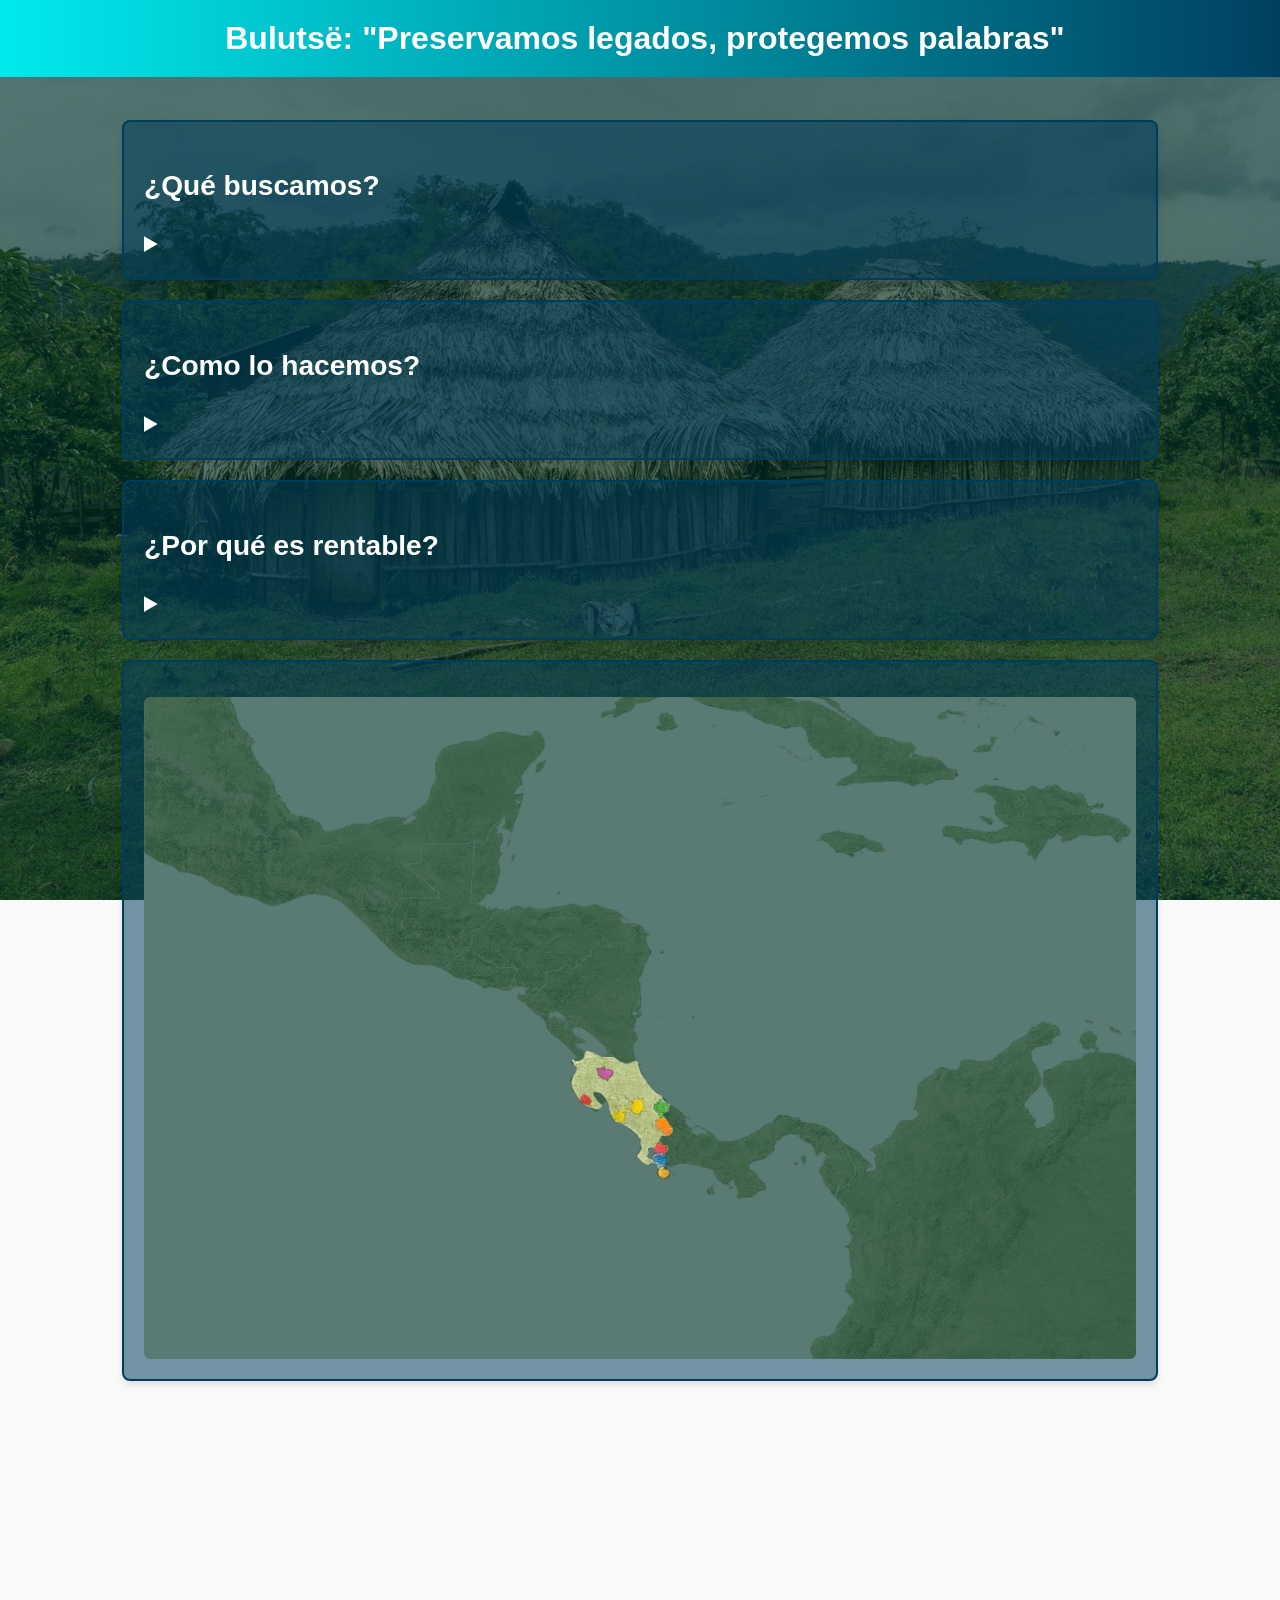
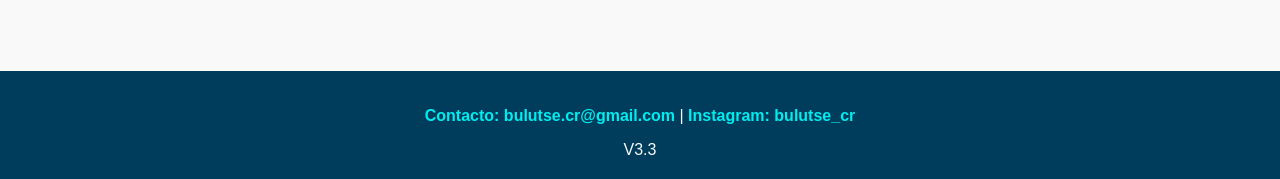
==== index.html @ 3cfbfaa1 "Add files via upload" ====
<!DOCTYPE html>
<html lang="es">
    <head>
        <meta charset="UTF-8">
        <meta name="viewport" content="width=device-width, initial-scale=1.0">
        <title>Bulutsë</title>
        <link rel="stylesheet" href="styles.css">
    </head>

    <body>
        <header>
            Bulutsë: "Preservamos legados, protegemos palabras"
        </header>

        <main>
            <div class="card">
                <h3>¿Qué buscamos?</h3>
                <details>
                    <summary></summary>
                    <p>Buscamos preservar y revitalizar las lenguas indígenas costarricenses mediante proyectos que unan tecnología y cultura. Nuestro objetivo es rescatar palabras, historias y saberes, transformándolos en herramientas accesibles para nuevas generaciones. Queremos crear espacios donde la identidad y la memoria colectiva se fortalezcan, asegurando que estos legados no se pierdan y puedan seguir transmitiéndose en el tiempo.</p>
                    <img src="img/ComunidadBribri.jpg" alt="Imagen de una comunidad bribri" class="card-img">
                </details>
            </div>
            <div class="card">
                <h3>¿Como lo hacemos?</h3>
                <details>
                    <summary></summary>
                    <p>Partimos de la observación de la pérdida de identidad de los pueblos indígenas y la falta de recopilación institucional de sus lenguas. Para responder a esta necesidad, desarrollamos una plataforma robótica con doble función: Como librería digital, actúa como repositorio automatizado que almacena y protege datos estructurados y no estructurados, salvaguardando la memoria histórica. Como sistema tutor inteligente, ofrece ejercicios personalizados que replican la enseñanza de un instructor humano, apoyándose en técnicas de procesamiento de lenguaje natural. De esta manera, Bulutsë integra tecnología educativa avanzada para catalogar, interpretar y enseñar lenguas de tradición oral, asegurando su conservación y transmisión a futuras generaciones.</p>
                    <img src="img/RobotACT.png" alt="Imagen del robot Bulutse" class="card-img">
                </details>
            </div>
            <div class="card">
                <h3>¿Por qué es rentable?</h3>
                <details>
                    <summary></summary>
                    <p>Bulutsë es rentable porque combina innovación tecnológica y preservación cultural en un modelo sostenible. Su sistema robótico y tutor inteligente permite ofrecer un servicio por suscripción a universidades, centros culturales y organizaciones que buscan conservar las lenguas autóctonas. El proyecto genera ingresos constantes mediante pagos periódicos, donde un 40% representa utilidad, otro 40% cubre fabricación y personal, y el 20% se destina al mantenimiento. Además, las alianzas estratégicas con instituciones académicas y fabricantes reducen costos de componentes como sensores y microprocesadores, aumentando los márgenes de ganancia. La demanda creciente de soluciones tecnológicas para la educación y la cultura asegura su viabilidad económica a corto y largo plazo, mientras su impacto social fortalece su valor en el mercado.</p>
                    <img src="img/Canvas.png" alt="Imagen del modelo canvas" class="card-img">
                </details>
            </div>
            <div class="card mapa" id="card-mapa">
                <img src="img/Mapa5.png" alt="Mapa global" class="card-img">
                <button class="btn-costa-rica" onclick="mostrarCostaRica()"></button>
            </div>
        </main>

        <footer>
            <p><a href="mailto:bulutse.cr@gmail.com">Contacto: bulutse.cr@gmail.com</a> | 
            <a href="https://www.instagram.com/bulutse_cr?igsh=MWhnaDRuYmZ4b3gzNQ==">Instagram: bulutse_cr</a></p>
            <div>V3.3</div>
        </footer>

        <script src="scripts.js"></script>
    </body>
</html>
---- styles.css ----
body {
        margin: 0;
        font-family: 'Segoe UI', Arial, sans-serif;
        background-color: #f9f9f9;
        color: #003D5C;
        background-image: url("/img/Background2.png"); 
        background-size: cover;  
        background-position: center; 
        background-attachment: fixed;
        }

header {
        margin-left: -15px;
        position: fixed;
        top: 0;
        width: 100%;
        background: linear-gradient(90deg, #00ECEF, #003D5C); 
        color: white;
        text-align: center;
        padding: 20px;
        font-size: 2rem;
        font-weight: bold;
        transition: transform 0.4s ease;
        z-index: 1000;
        }

.mapa {
        position: relative;
        }

body.scrolled header { transform: translateY(-100%); }

main {
        margin-top: 100px;
        display: flex;
        flex-direction: column;
        align-items: center;
        gap: 20px;
        padding: 20px;
        padding-bottom: 250px;
        }

.card {
        background-color: #003D5C8a;
        border: 2px solid #003D5C;
        border-radius: 8px;
        width: 80%;
        max-width: 1000px;
        padding: 20px;
        box-shadow: 0 4px 6px rgba(0,0,0,0.1);
        transition: transform 0.3s, box-shadow 0.3s, border-color 0.3s;
        font-size: 1.5rem;
        color: #ffffff;
        }

.card:hover {
        transform: translateY(-5px);
        box-shadow: 0 8px 12px rgba(0,0,0,0.2);
        border-color: #00ECEF;
        }

.card-img {
        display: block;
        width: 100%;
        max-height: 700px;
        object-fit: cover;
        margin-top: 15px;
        border-radius: 6px;
        }

footer {
        background-color: #003D5C;
        color: #f9f9f9;
        text-align: center;
        padding: 20px;
        margin-top: 40px;
        }

footer a {
        color: #00ECEF;
        text-decoration: none;
        font-weight: bold;
        }

footer a:hover { text-decoration: underline; }

button {
        background-color: #007A8C;
        color: #fff;
        border: none;
        padding: 12px 20px;
        margin: 10px;
        border-radius: 8px;
        font-size: 1.2rem;
        cursor: pointer;
        }

button:hover { background-color: #0091bd; }

.btn-costa-rica {
        position: absolute;
        left: 43%;   
        top: 55%; 
        width: 10%;   
        height: 16%;
        background: transparent; 
        border: none;
        cursor: pointer;
        transition: transform 0.8s ease;
        }

.btn-costa-rica:hover {
        transform: scale(1.5);
        background-image: url("img/CR-transparent.png");
        background-size: cover;
        background-repeat: no-repeat;
        background-color: transparent;
        }

.btn-costa-rica::after {
        content: "Costa Rica"; 
        position: absolute;
        top: -40px; 
        left: 50%;
        transform: translateX(-50%);
        color: #ffffff;
        font-size: 1.2rem;
        font-weight: bold;
        opacity: 0;
        transition: opacity 0.6s ease;
        pointer-events: none; 
        }

.btn-costa-rica:hover::after {
        opacity: 1;
        text-shadow: 3px 3px 6px #000000, -3px -3px 6px #000000;
        }
        
.btn-bribri {
        position: absolute;
        left: 71%;  
        top: 64%;  
        width: 8%;   
        height: 12%;
        background: transparent; 
        border: none;
        cursor: pointer;
        transition: transform 0.8s ease;
        }

.btn-bribri:hover {
        transform: scale(1.3);
        background-image: url("img/BribriTransparent.png");
        background-size: cover;
        background-repeat: no-repeat;
        background-color: transparent;
        }

.btn-bribri::after {
        content: "Bribri"; 
        position: absolute;
        top: -30px; 
        left: 50%;
        transform: translateX(-50%);
        color: #ffffff;
        font-size: 1.2rem;
        font-weight: bold;
        opacity: 0;
        transition: opacity 0.6s ease;
        pointer-events: none; 
        }
        
.btn-bribri:hover::after {
        opacity: 1;
        text-shadow: 3px 3px 6px #000000, -3px -3px 6px #000000;
        }

.card-img-container {
        position: relative;
        }


.menu-costa-rica {
        position: absolute;
        top: 20%;
        left: 50%;
        transform: translateX(-50%);
        text-align: center;
        }

.menu-costa-rica h3 {
        color: #ffffff;
        margin-bottom: 20px;
        }

.menu-costa-rica button {
        display: block;
        margin: 10px auto;
        }

.btn-regresar {
        position: absolute;
        top: 2%;  
        left: 2%;  
        width: 12%;
        height: 15%;
        max-height: 50px;
        background-color: #007A8C;
        color: #fff;
        border: none;
        padding: 0;
        border-radius: 6px;
        cursor: pointer;
        transition: background-color 0.3s ease;
        display: flex;       
        align-items: center; 
        justify-content: center; 
        font-size: 1.2rem;
        }

.btn-regresar:hover {
        background-color: #0091bd;
        }

.diccionario-container {
        padding: 20px;
        color: #fff;
        }

.diccionario-grid {
        display: grid;
        grid-template-columns: 1fr 1fr; 
        gap: 20px;
        }

.diccionario-item {
        background-color: rgba(0, 61, 92, 0.6);
        border: 2px solid #00ECEF;
        border-radius: 8px;
        padding: 15px;
        }

.bribri-view {
        padding-top: 100px; 
        }

.diccionario-container {
        padding-top: 100px; 
        }

.info-container {
        display: flex;
        align-items: center;
        justify-content: flex-start;
        gap: 10px;
        margin-top: 10px;
        flex-direction: row;
}

.info-text {
        flex: 1;
        color: #fff;
        font-size: 1.3rem;
}

.info-img {
        width: 100px;
        height: auto;
}

.speech-bubble {
        position: relative;
        background-color: rgba(255, 255, 255, 0.15);
        border: 2px solid #00ECEF;
        border-radius: 15px;
        padding: 15px 20px;
        color: #fff;
        font-size: 1.1rem;
        max-width: 70%;
        box-shadow: 0 4px 6px rgba(0,0,0,0.3);
}

.speech-bubble::before {
        content: "";
        position: absolute;
        left: -15px;
        top: 20px;
        border-width: 10px;
        border-style: solid;
        border-color: transparent rgba(255,255,255,0.15) transparent transparent;
}

.opciones-grid {
        display: flex;
        flex-wrap: wrap;
        gap: 10px;
        justify-content: center;
}

.loro-container {
        display: flex;
        justify-content: center;  
        align-items: center;      
}

.loro-container img {
        width: 120px;
        height: auto;
}

.loro-mensaje-container {
        display: flex;
        align-items: flex-start;
        justify-content: flex-start;
        gap: 15px;
        margin-top: 20px;
}

.loro-mensaje-container .info-img {
        width: 100px;
        height: auto;
}

#speech-container {
        background-color: rgba(255, 255, 255, 0.15);
        border: 2px solid #00ECEF;
        border-radius: 15px;
        padding: 15px 20px;
        color: #fff;
        font-size: 1.1rem;
        max-width: 70%;
        box-shadow: 0 4px 6px rgba(0,0,0,0.3);
}

.bribri-text-box {
        background-color: rgba(0, 61, 92, 0.6); 
        border: 2px solid #00ECEF;
        border-radius: 10px;
        padding: 15px;
        margin: 15px 0;
        color: #fff;
        font-size: 1.2rem;
        text-align: center;
        box-shadow: 0 4px 6px rgba(0,0,0,0.3);
}

.memoria-grid {
        display: grid;
        grid-template-columns: repeat(4, 1fr);
        gap: 15px;
        margin-top: 20px;
}

.carta {
        background-color: #007A8C;
        color: #fff;
        border: 2px solid #00ECEF;
        border-radius: 8px;
        font-size: 1.5rem;
        cursor: pointer;
        height: 120px;
        display: flex;
        align-items: center;
        justify-content: center;
}

.carta img {
        width: 100%;
        height: 100%;
        object-fit: contain; 
        border-radius: 6px;  
}

.carta.encontrada {
        visibility: hidden; 
}



@media only screen and (max-width: 720px) {
        body {
                font-size: 14px;;
        }
        header {
                font-size: 20px;
        }
        .card {
                font-size: 14px;
        }
        button {
                font-size: 16px; 
                padding: 10px; 
                min-width: fit-content;
                min-height: fit-content;
                max-width: 25px;
                max-height: 15px;
        }
        .btn-costa-rica:hover {
                background-image: none;
        }
        .btn-costa-rica::after{
                font-size: 1rem;
        }     
        .btn-bribri{
                top: 60%;
        }
        .btn-bribri:hover {
                background-image: none;
        }

        .btn-bribri::after {
                font-size: 1rem;
        }           
        
        footer{
                padding: 5%;
                margin-top: -10%;
        }

        .bribri-view {
                padding-top: 40px; 
        }

        .diccionario-grid {
                grid-template-columns: 1fr;
        }

        .opciones-grid {
                display: grid;
                grid-template-columns: 1fr 1fr;
                gap: 10px;
                justify-items: center;
        }

        .info-container{
                flex-direction: column;
                align-items: center;
        }

        .speech-bubble{
                max-width: 90%;
                word-wrap: break-word;
                overflow-wrap: break-word;
                box-sizing: border-box;
                font-size: 1rem;
        }

        .info-img{
                max-width: 100px;
                height: auto;
        }

        .bribri-text-box {
        font-size: 1rem;
        }

        .memoria-grid {
        grid-template-columns: repeat(4, 1fr);
        gap: 6px;
        margin: 10px auto;
        width: 90%;
        max-width: 360px; 
        justify-items: center;
        }

        .carta {
        font-size: 0.5rem; 
        height: 100%;      
        width: 100%;
        max-height: 200px;
        max-width: 70px; 
        padding: 0;
        display: flex;
        align-items: center;
        justify-content: center;
        overflow: hidden; 
        }

        .carta img {
        width: 100%;
        height: 100%;
        object-fit: contain; 
        border-radius: 6px;
        }


}
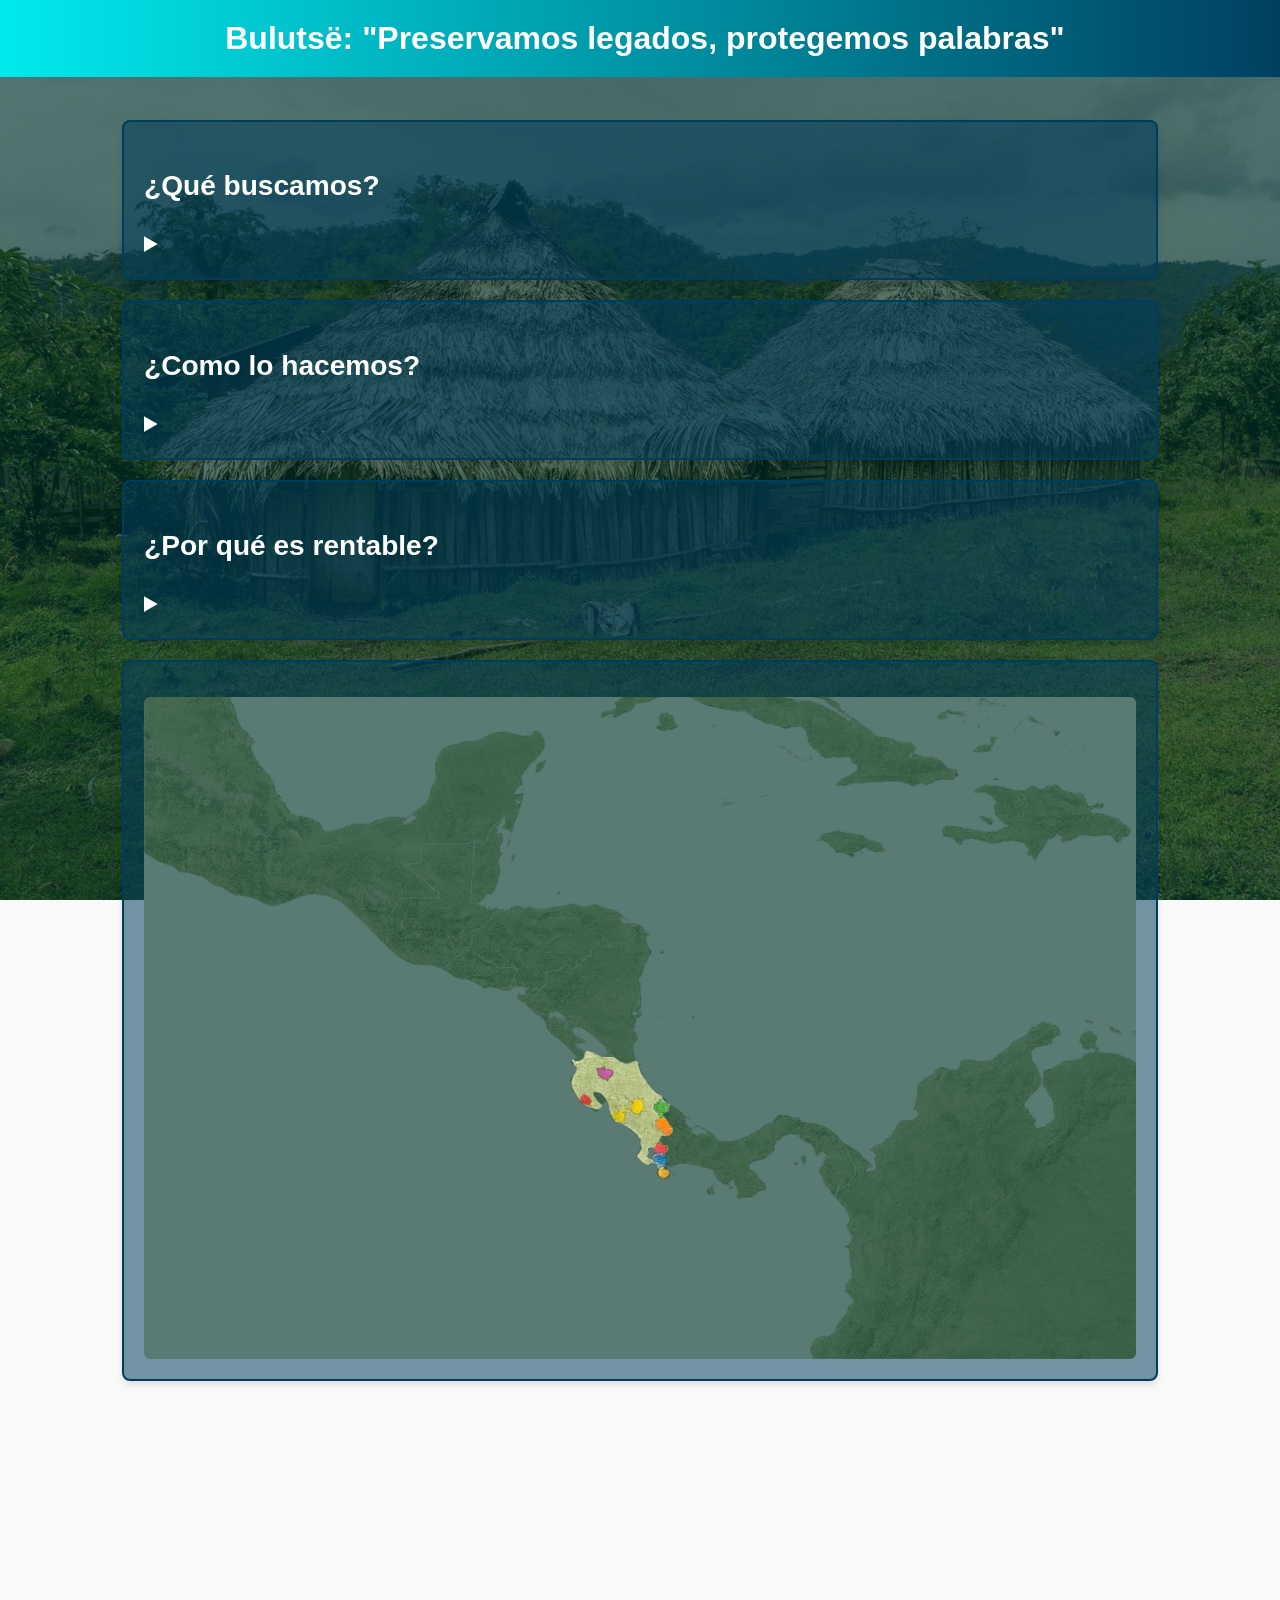
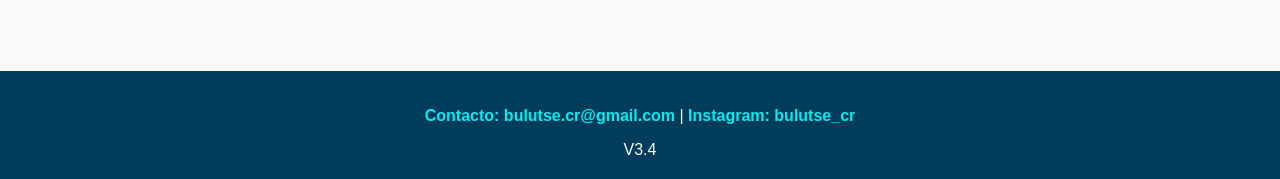
==== commit 4b69f186: "Add files via upload" ====
--- a/index.html
+++ b/index.html
@@ -46,7 +46,7 @@
         <footer>
             <p><a href="mailto:bulutse.cr@gmail.com">Contacto: bulutse.cr@gmail.com</a> | 
             <a href="https://www.instagram.com/bulutse_cr?igsh=MWhnaDRuYmZ4b3gzNQ==">Instagram: bulutse_cr</a></p>
-            <div>V3.3</div>
+            <div>V3.4</div>
         </footer>
 
         <script src="scripts.js"></script>
--- a/styles.css
+++ b/styles.css
@@ -467,6 +467,7 @@
         font-size: 0.5rem; 
         height: 100%;      
         width: 100%;
+        min-height: 100px;
         max-height: 200px;
         max-width: 70px; 
         padding: 0;
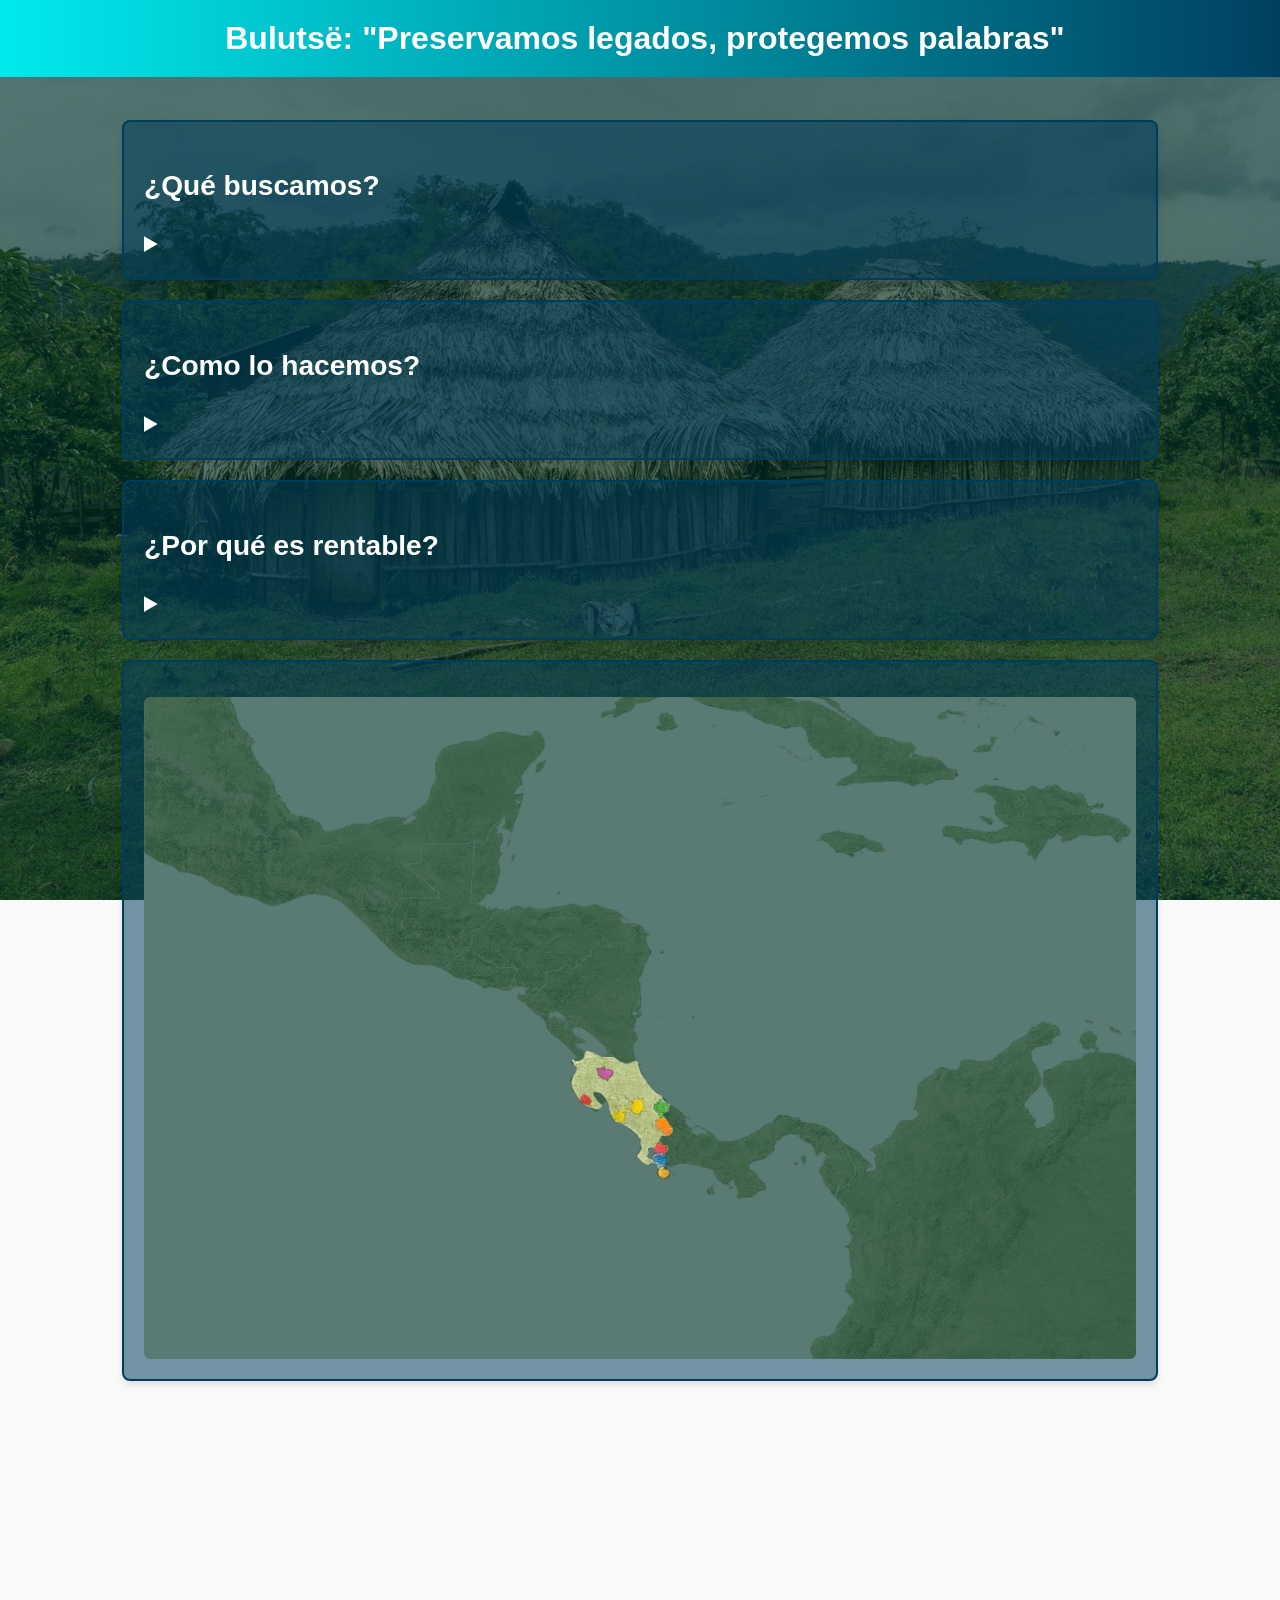
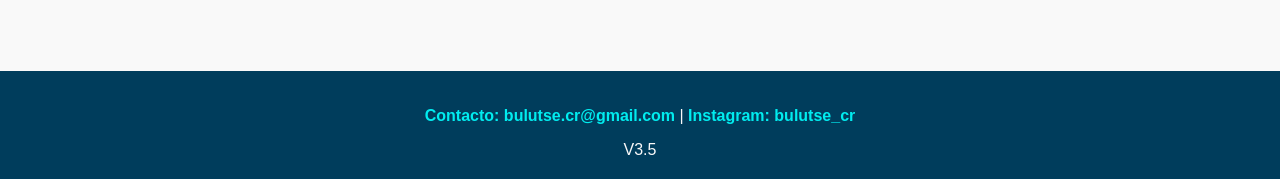
==== commit bf8d8bce: "Add files via upload" ====
--- a/index.html
+++ b/index.html
@@ -46,7 +46,7 @@
         <footer>
             <p><a href="mailto:bulutse.cr@gmail.com">Contacto: bulutse.cr@gmail.com</a> | 
             <a href="https://www.instagram.com/bulutse_cr?igsh=MWhnaDRuYmZ4b3gzNQ==">Instagram: bulutse_cr</a></p>
-            <div>V3.4</div>
+            <div>V3.5</div>
         </footer>
 
         <script src="scripts.js"></script>
--- a/styles.css
+++ b/styles.css
@@ -464,10 +464,9 @@
         }
 
         .carta {
-        font-size: 0.5rem; 
-        height: 100%;      
+        font-size: 0.8rem; 
+        height: 200%;      
         width: 100%;
-        min-height: 100px;
         max-height: 200px;
         max-width: 70px; 
         padding: 0;
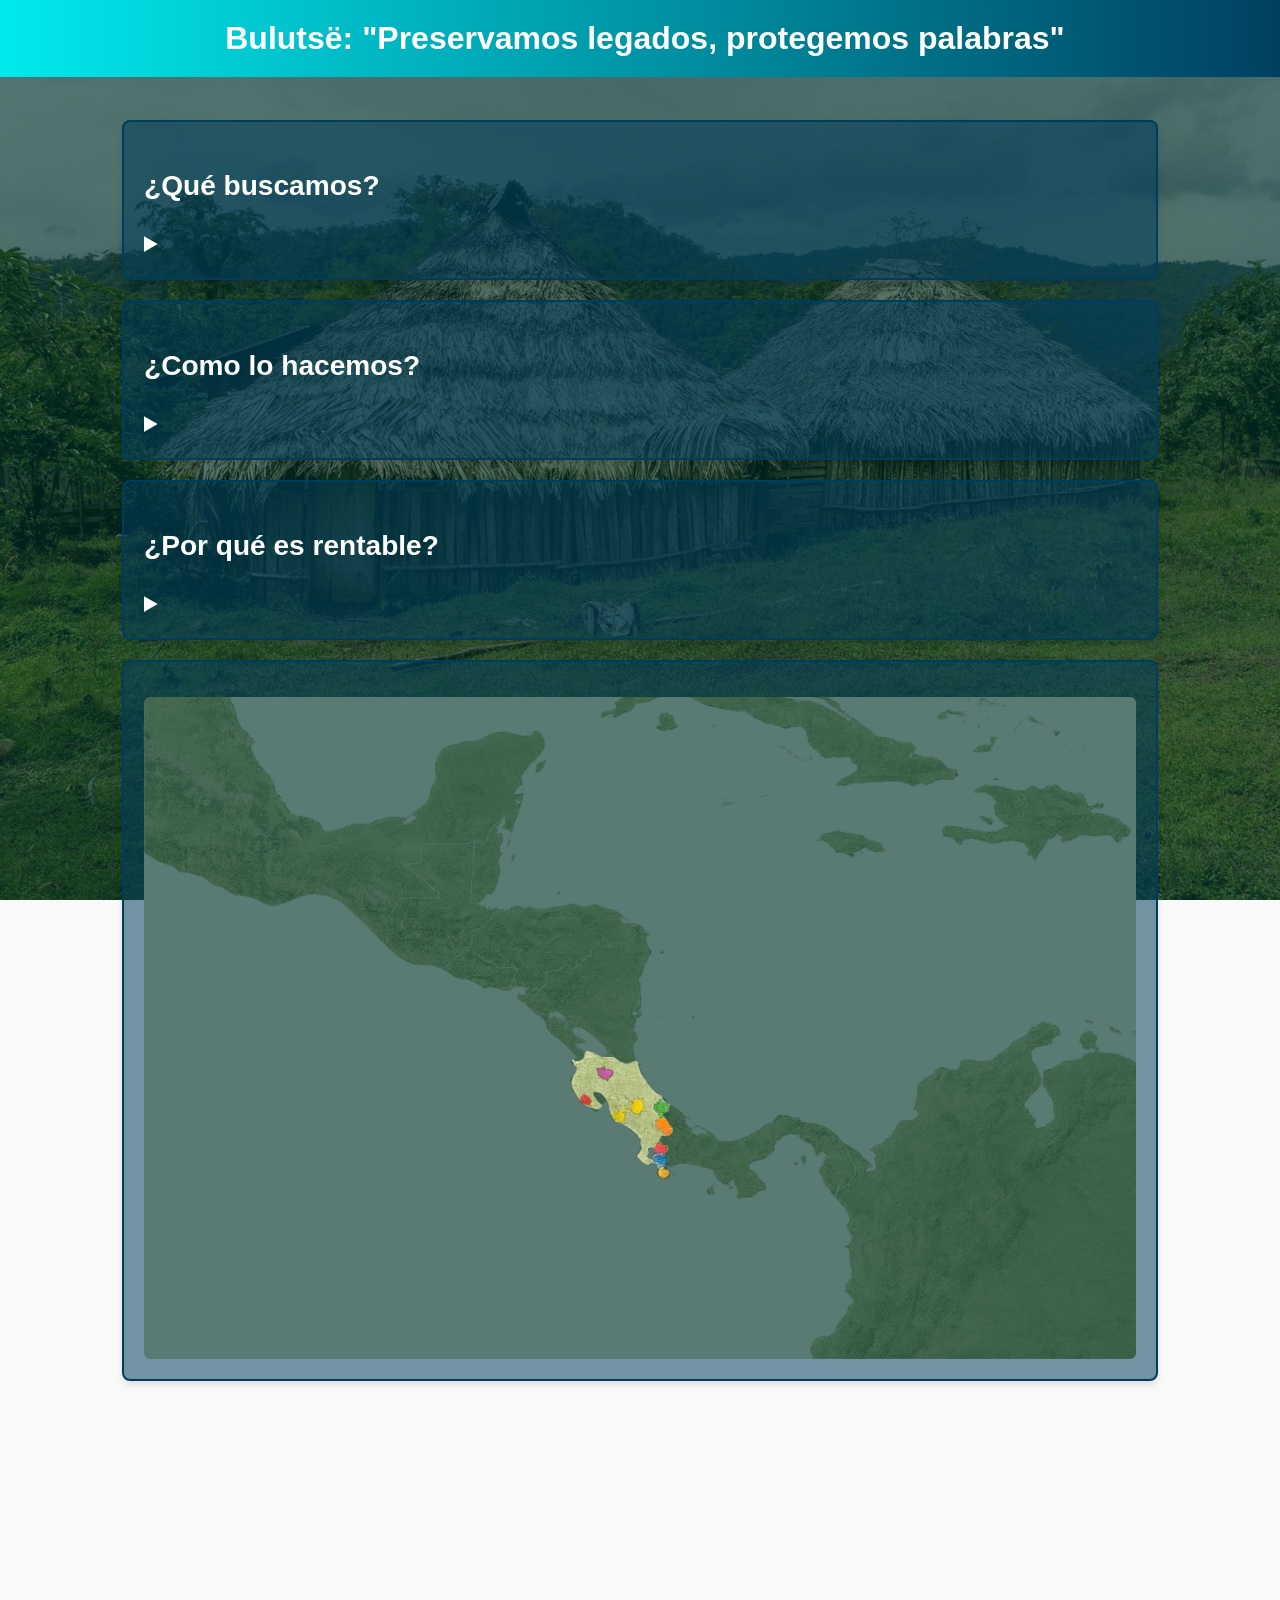
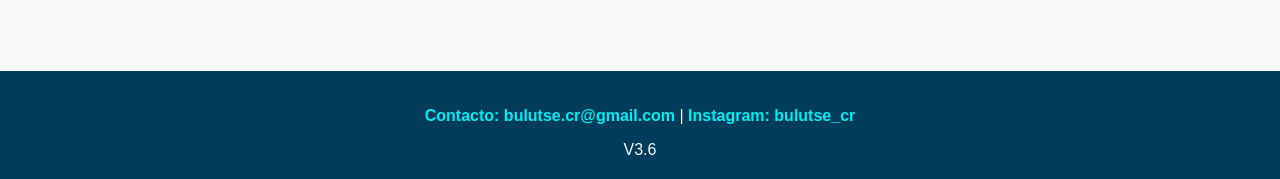
==== commit 902614d9: "Add files via upload" ====
--- a/index.html
+++ b/index.html
@@ -46,7 +46,7 @@
         <footer>
             <p><a href="mailto:bulutse.cr@gmail.com">Contacto: bulutse.cr@gmail.com</a> | 
             <a href="https://www.instagram.com/bulutse_cr?igsh=MWhnaDRuYmZ4b3gzNQ==">Instagram: bulutse_cr</a></p>
-            <div>V3.5</div>
+            <div>V3.6</div>
         </footer>
 
         <script src="scripts.js"></script>
--- a/styles.css
+++ b/styles.css
@@ -464,7 +464,7 @@
         }
 
         .carta {
-        font-size: 0.8rem; 
+        font-size: 1rem; 
         height: 200%;      
         width: 100%;
         max-height: 200px;
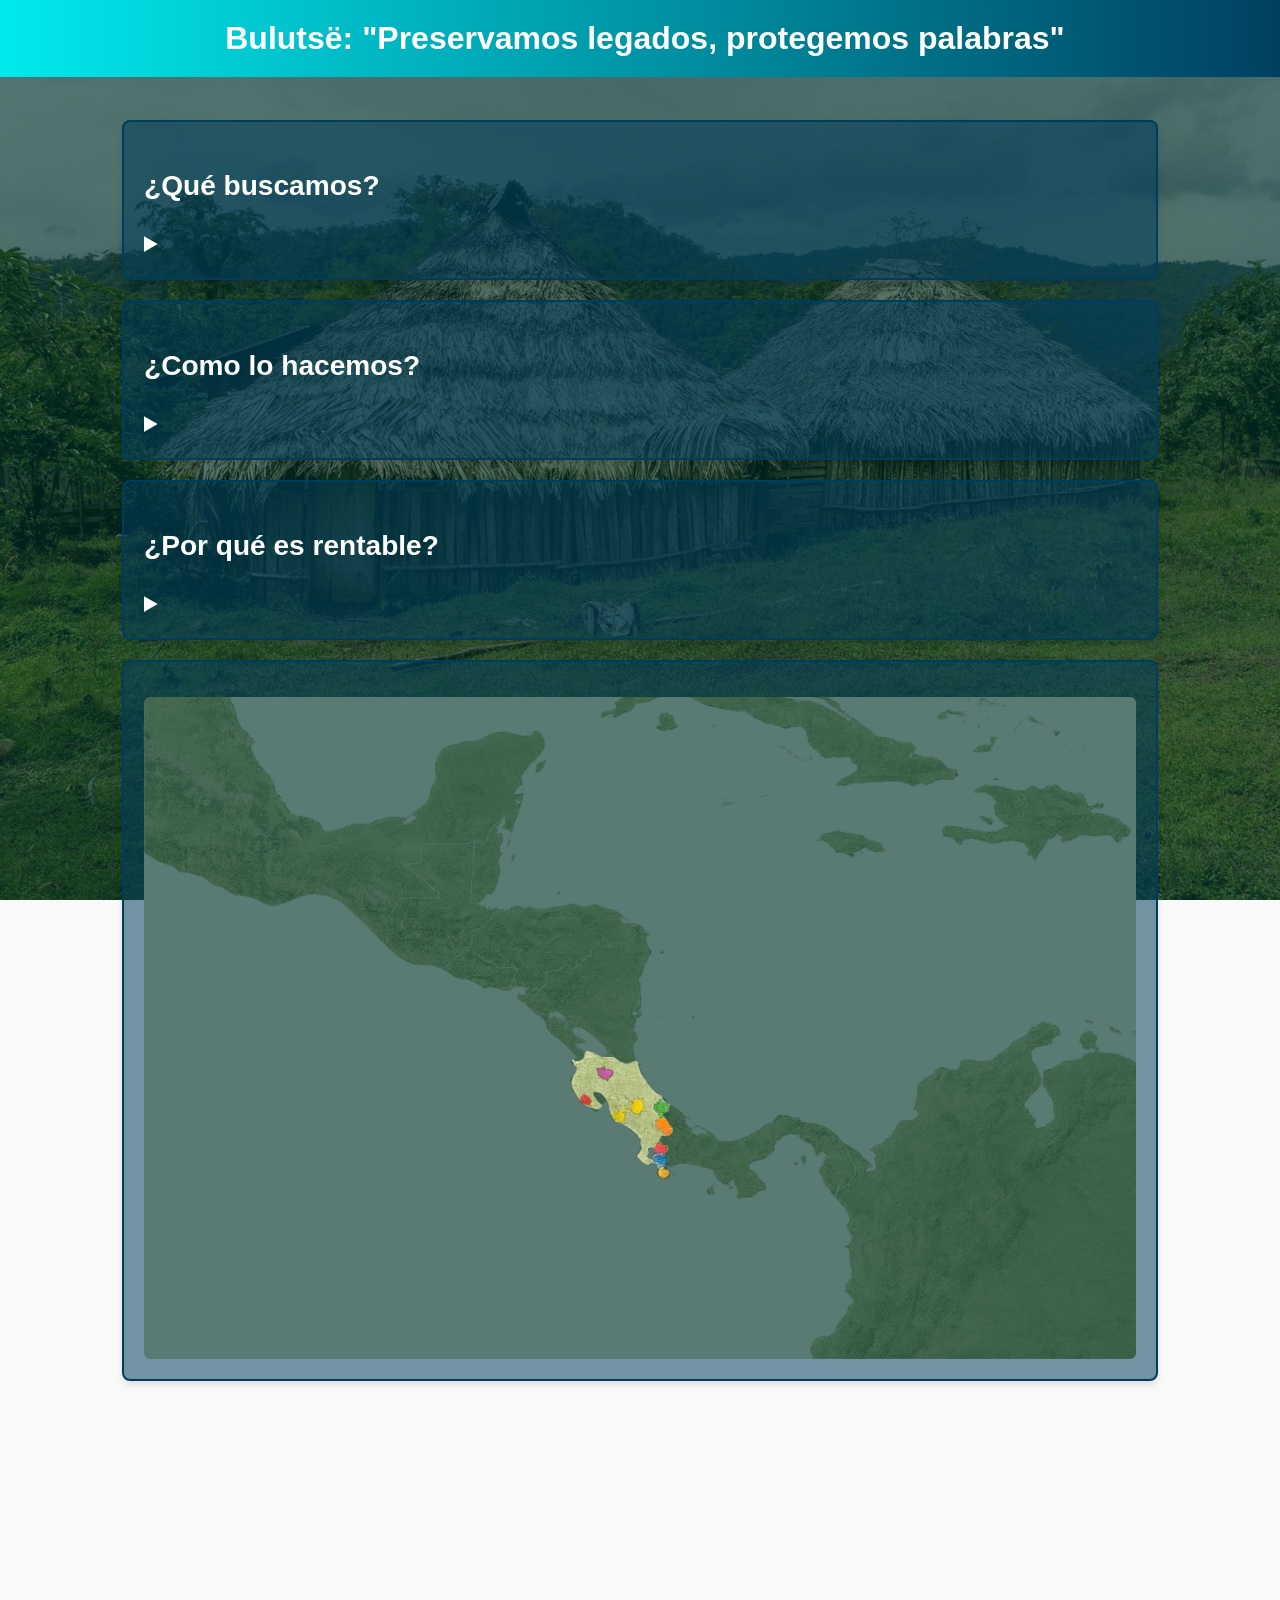
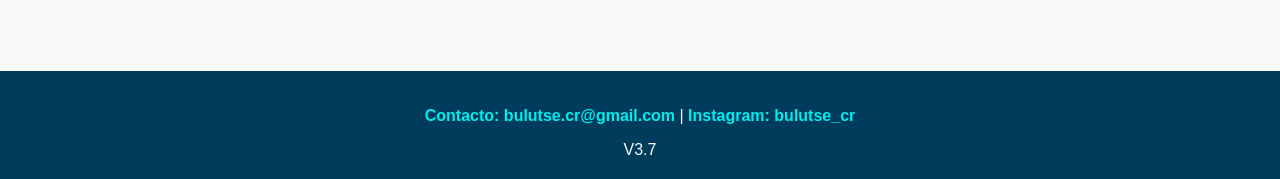
==== commit 32e82dca: "Add files via upload" ====
--- a/index.html
+++ b/index.html
@@ -46,7 +46,7 @@
         <footer>
             <p><a href="mailto:bulutse.cr@gmail.com">Contacto: bulutse.cr@gmail.com</a> | 
             <a href="https://www.instagram.com/bulutse_cr?igsh=MWhnaDRuYmZ4b3gzNQ==">Instagram: bulutse_cr</a></p>
-            <div>V3.6</div>
+            <div>V3.7</div>
         </footer>
 
         <script src="scripts.js"></script>
--- a/styles.css
+++ b/styles.css
@@ -467,7 +467,7 @@
         font-size: 1rem; 
         height: 200%;      
         width: 100%;
-        max-height: 200px;
+        max-height: 100px;
         max-width: 70px; 
         padding: 0;
         display: flex;
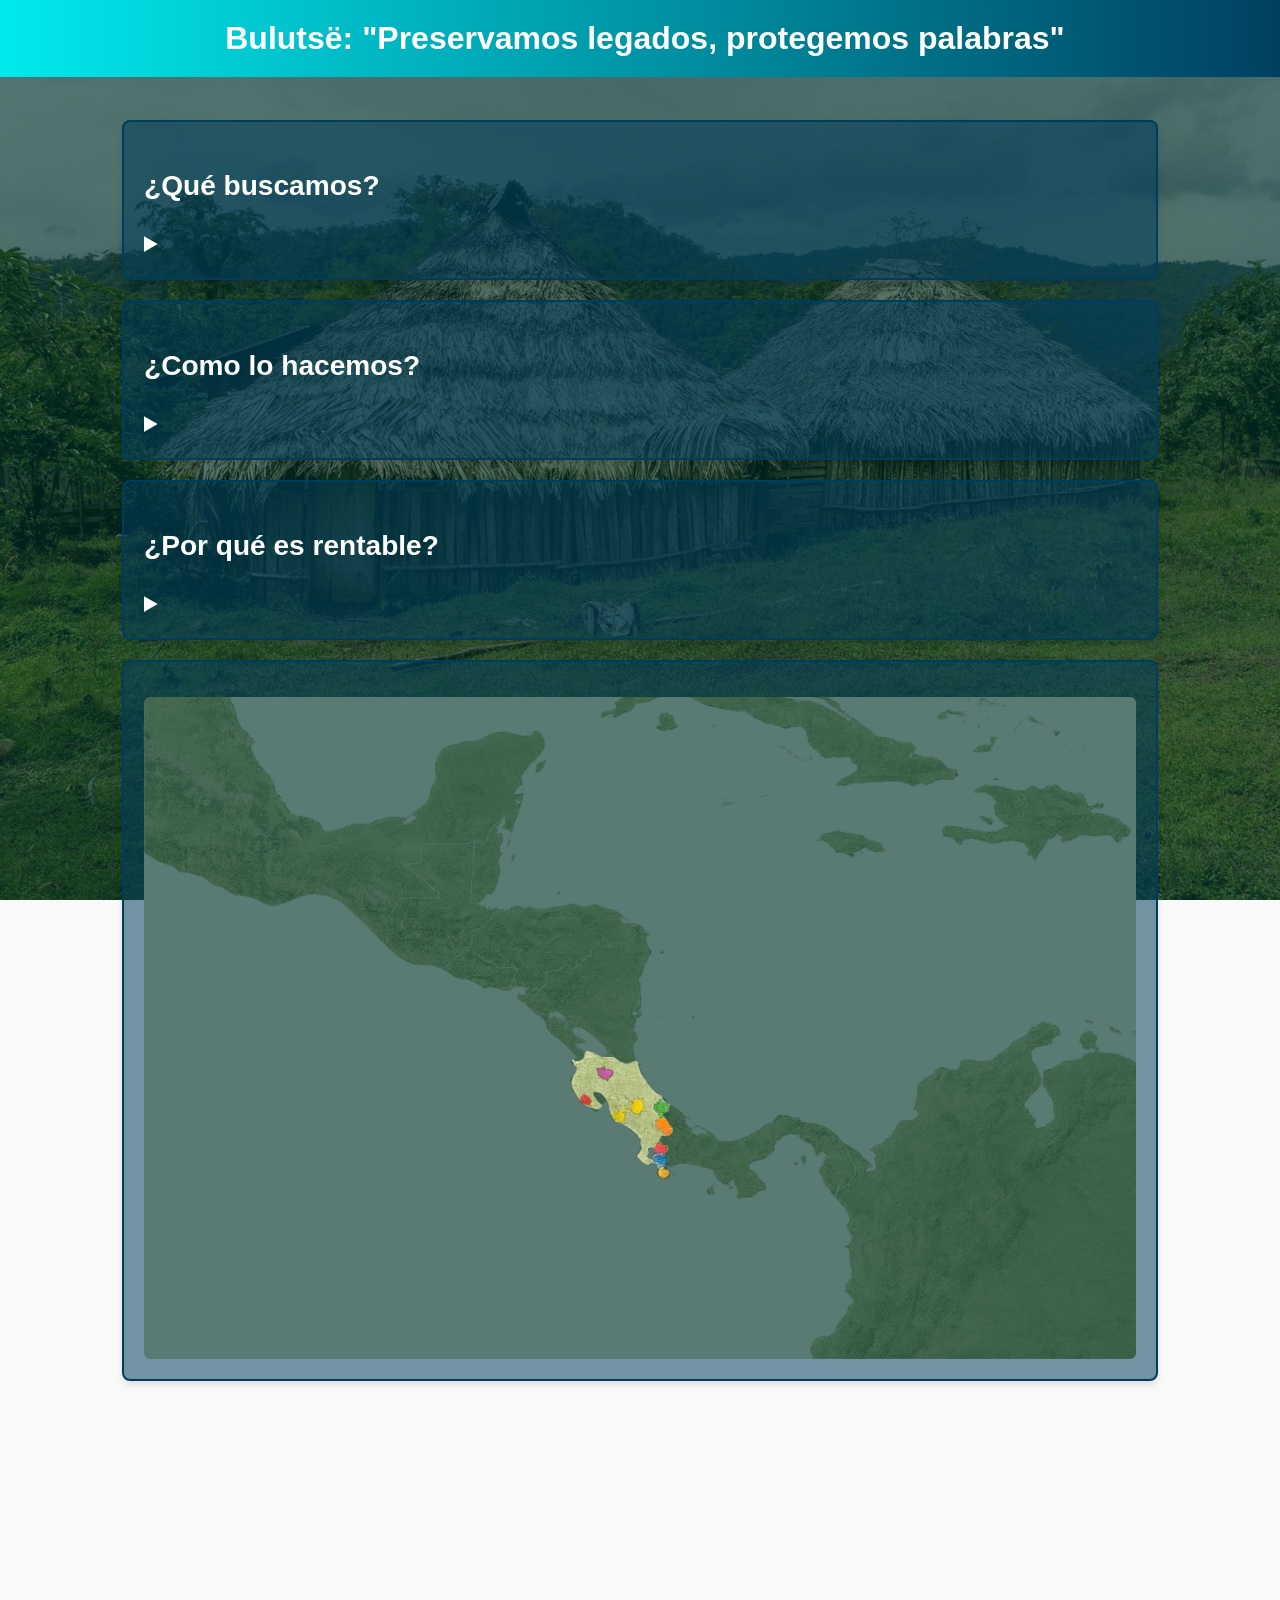
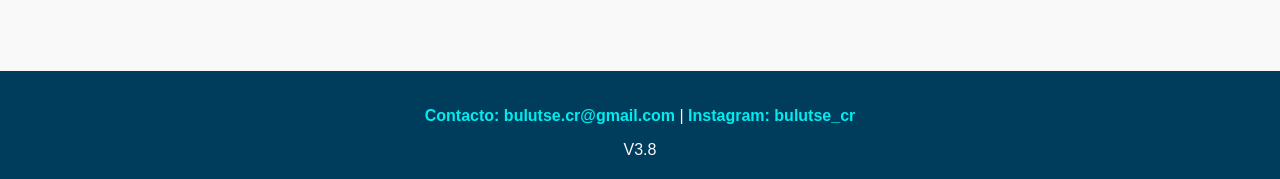
==== commit 817580e6: "Add files via upload" ====
--- a/index.html
+++ b/index.html
@@ -46,7 +46,7 @@
         <footer>
             <p><a href="mailto:bulutse.cr@gmail.com">Contacto: bulutse.cr@gmail.com</a> | 
             <a href="https://www.instagram.com/bulutse_cr?igsh=MWhnaDRuYmZ4b3gzNQ==">Instagram: bulutse_cr</a></p>
-            <div>V3.7</div>
+            <div>V3.8</div>
         </footer>
 
         <script src="scripts.js"></script>
--- a/styles.css
+++ b/styles.css
@@ -464,8 +464,8 @@
         }
 
         .carta {
-        font-size: 1rem; 
-        height: 200%;      
+        font-size: 0.8rem; 
+        height: 100%;      
         width: 100%;
         max-height: 100px;
         max-width: 70px; 
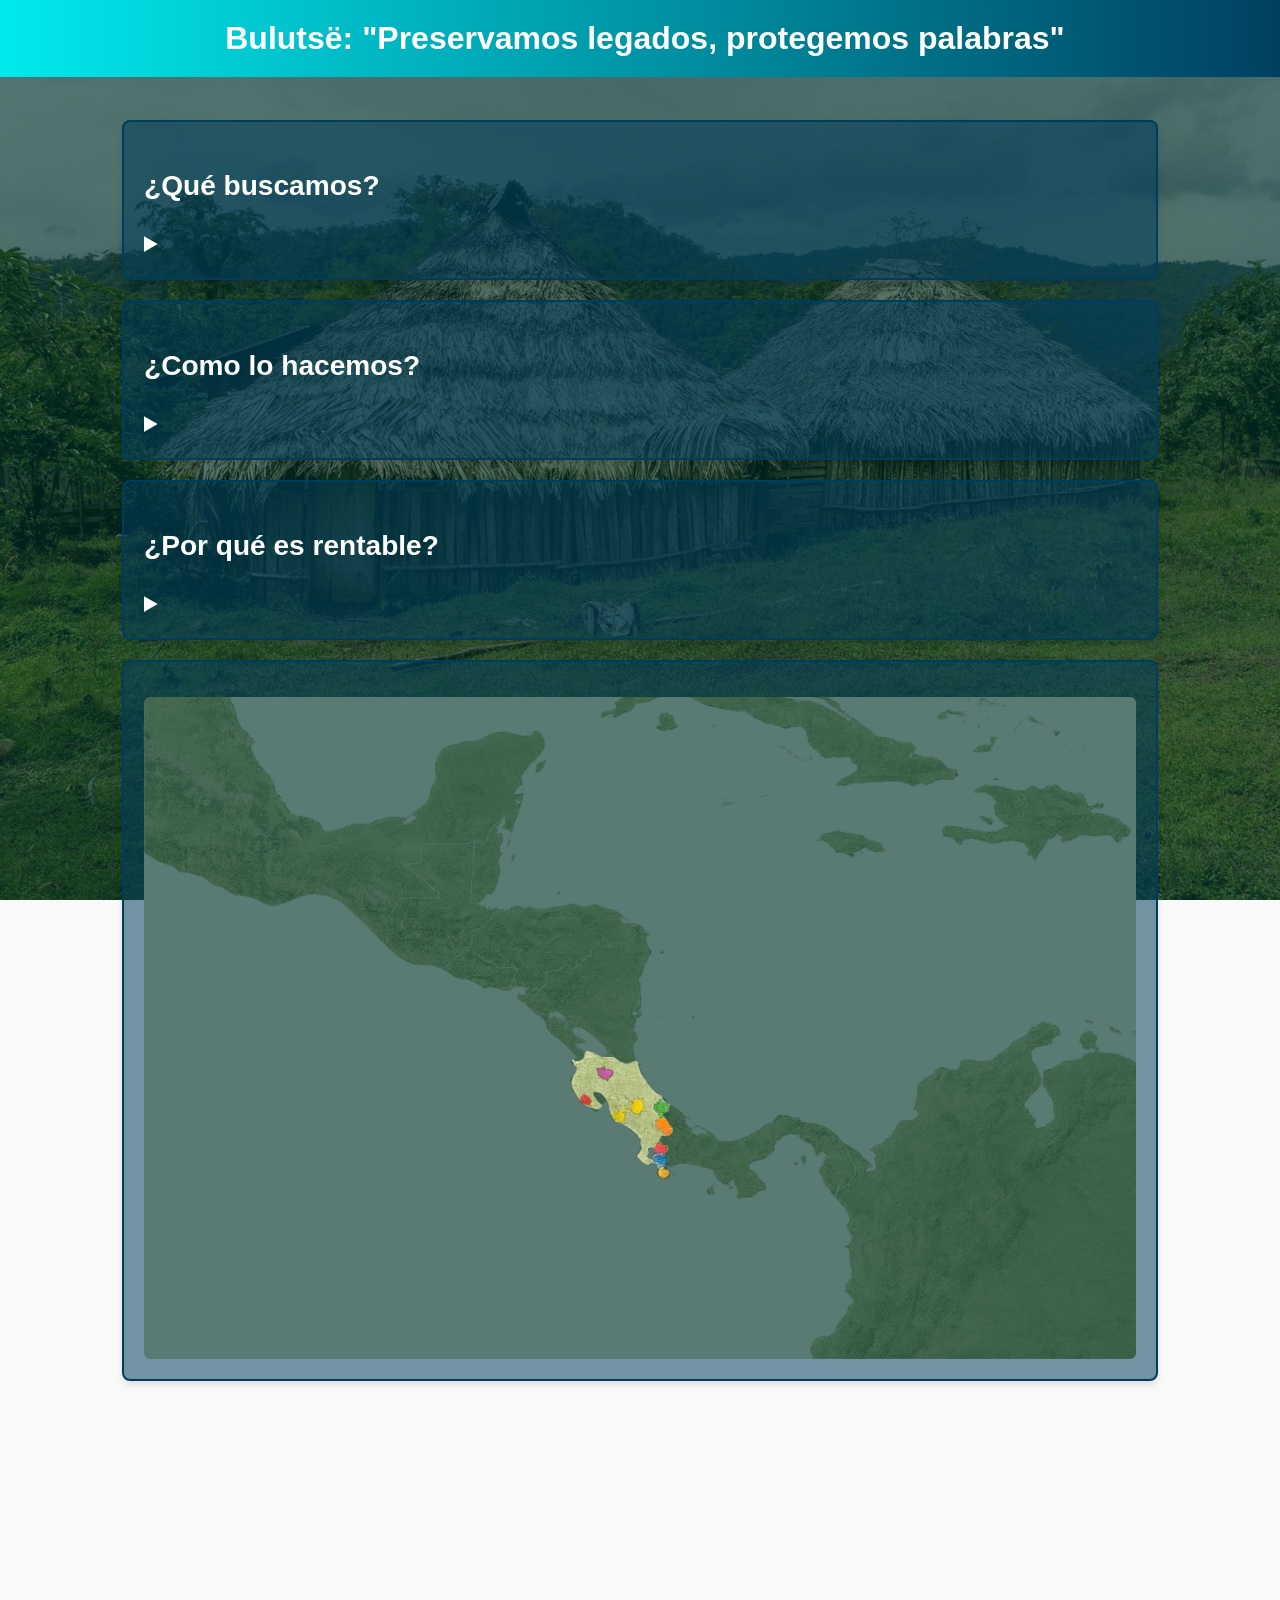
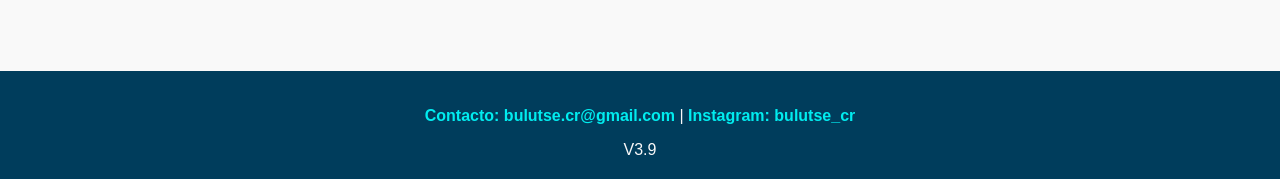
==== commit 6a260b71: "Add files via upload" ====
--- a/index.html
+++ b/index.html
@@ -46,7 +46,7 @@
         <footer>
             <p><a href="mailto:bulutse.cr@gmail.com">Contacto: bulutse.cr@gmail.com</a> | 
             <a href="https://www.instagram.com/bulutse_cr?igsh=MWhnaDRuYmZ4b3gzNQ==">Instagram: bulutse_cr</a></p>
-            <div>V3.8</div>
+            <div>V3.9</div>
         </footer>
 
         <script src="scripts.js"></script>
--- a/styles.css
+++ b/styles.css
@@ -465,9 +465,9 @@
 
         .carta {
         font-size: 0.8rem; 
-        height: 100%;      
+        height: 60px;      
         width: 100%;
-        max-height: 100px;
+        max-height: 60px;
         max-width: 70px; 
         padding: 0;
         display: flex;
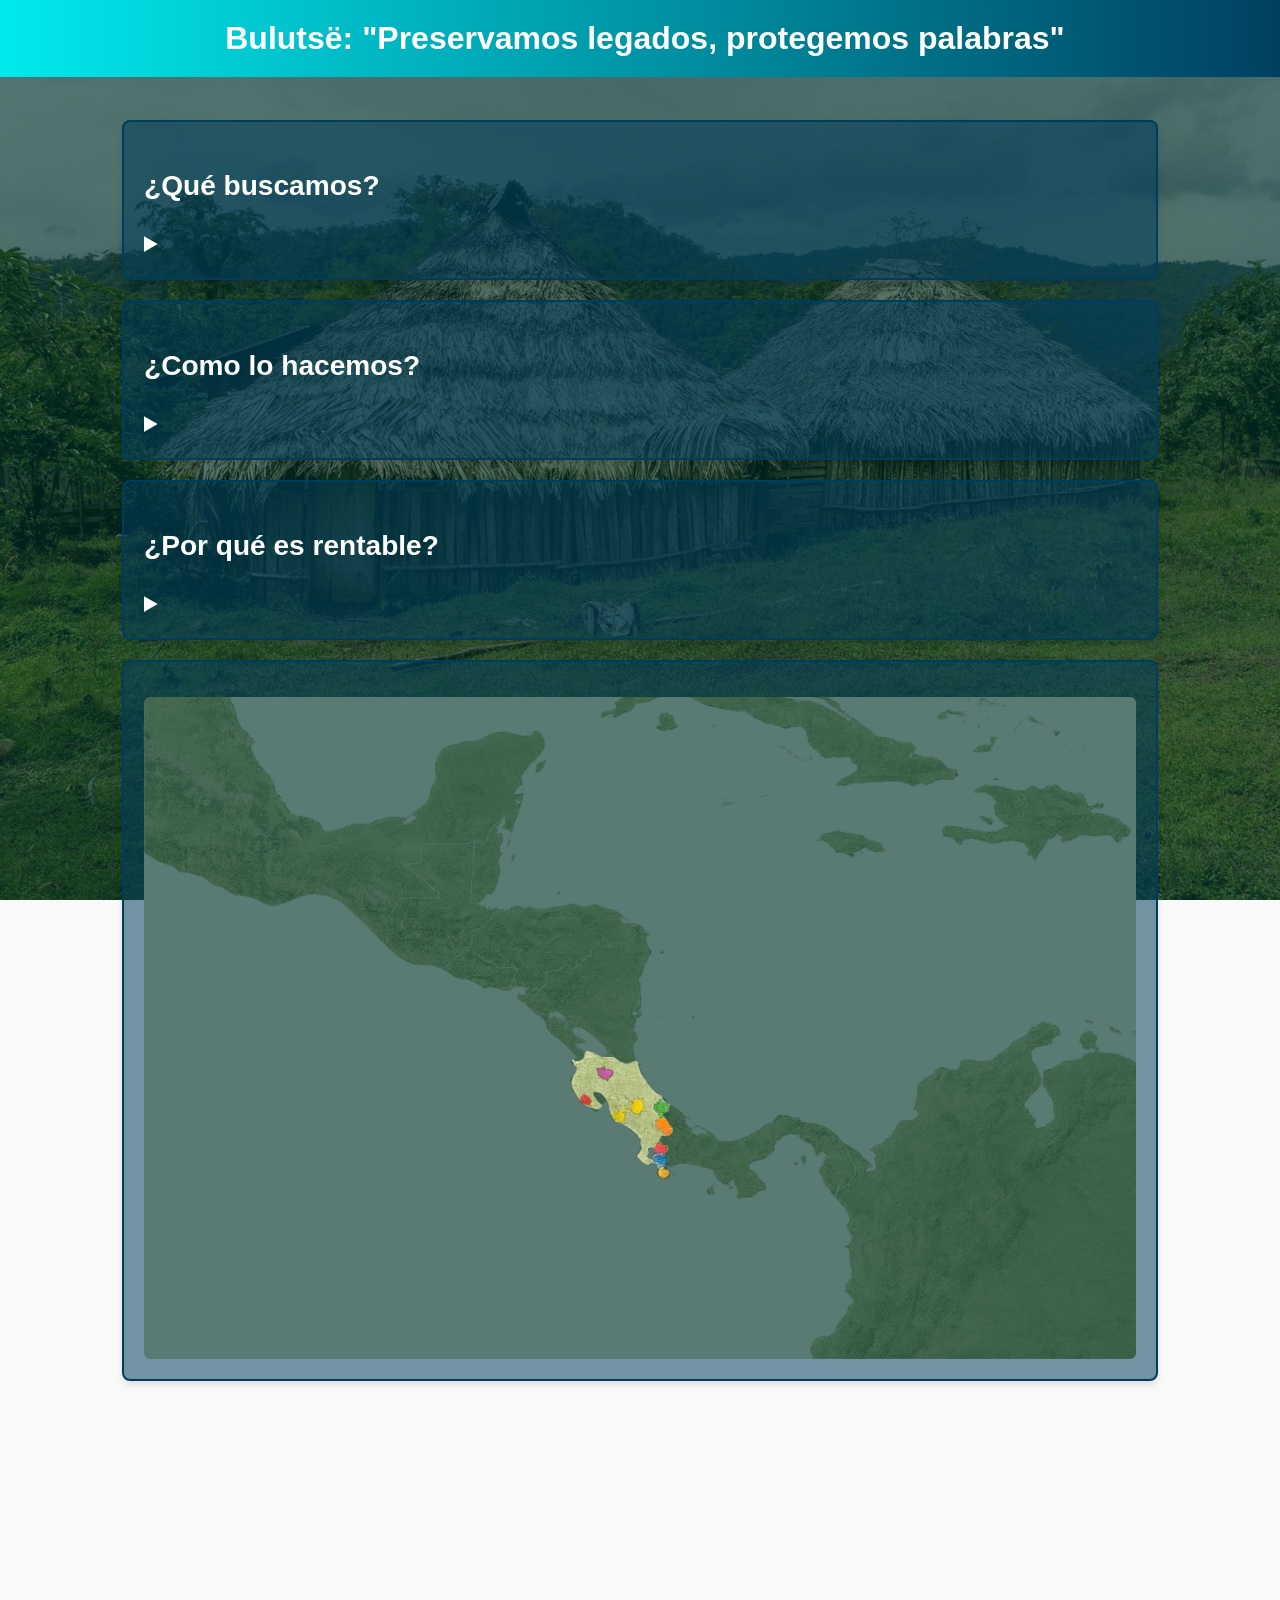
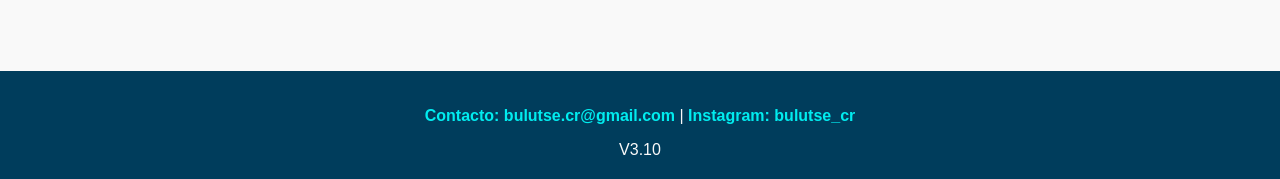
==== commit 08a45e97: "Add files via upload" ====
--- a/index.html
+++ b/index.html
@@ -46,7 +46,7 @@
         <footer>
             <p><a href="mailto:bulutse.cr@gmail.com">Contacto: bulutse.cr@gmail.com</a> | 
             <a href="https://www.instagram.com/bulutse_cr?igsh=MWhnaDRuYmZ4b3gzNQ==">Instagram: bulutse_cr</a></p>
-            <div>V3.9</div>
+            <div>V3.10</div>
         </footer>
 
         <script src="scripts.js"></script>
--- a/styles.css
+++ b/styles.css
@@ -464,7 +464,7 @@
         }
 
         .carta {
-        font-size: 0.8rem; 
+        font-size: 0.6rem; 
         height: 60px;      
         width: 100%;
         max-height: 60px;
